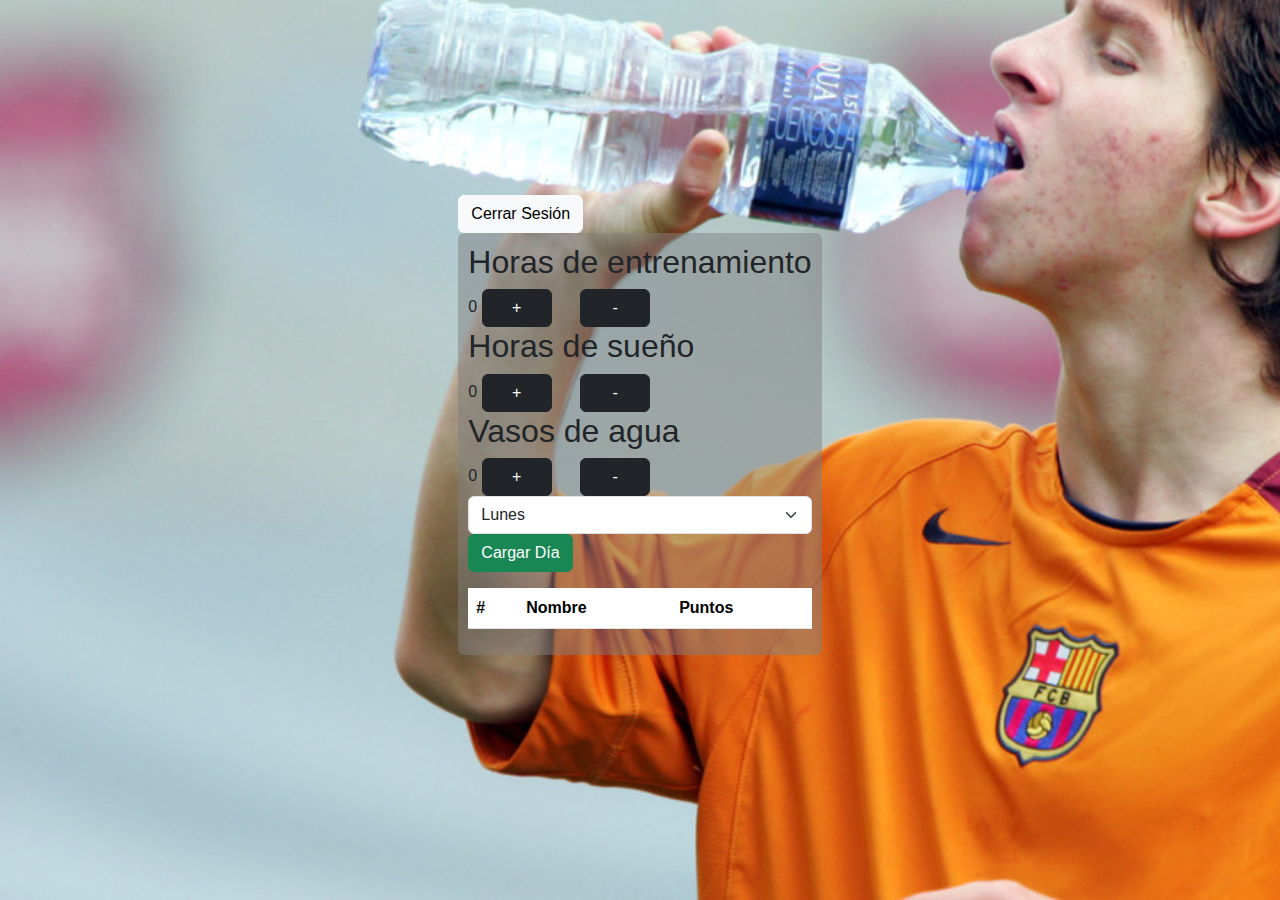
==== Front/templates/grupo/index.html @ 95d89a09 "Reorganizacion de las carpetas y los archivos" ====
<!DOCTYPE html>
<html lang="en">
<head>
    <meta charset="UTF-8">
    <meta name="viewport" content="width=device-width, initial-scale=1.0">
    <title>Grupo</title>
    <link rel="stylesheet" href="./grupo.css">
    
    <link href="https://cdn.jsdelivr.net/npm/bootstrap@5.3.3/dist/css/bootstrap.min.css" rel="stylesheet" integrity="sha384-QWTKZyjpPEjISv5WaRU9OFeRpok6YctnYmDr5pNlyT2bRjXh0JMhjY6hW+ALEwIH" crossorigin="anonymous">
</head>
<body>
    <div class="container-general">
        <div id="grupo">
            
        </div>

        <div class="cerrar-sesion">
           
            <button type="button" class="btn btn-light" data-bs-toggle="modal" data-bs-target="#exampleModal">
                Cerrar Sesión 
            </button>

            
            <div class="modal fade" id="exampleModal" tabindex="-1" aria-labelledby="exampleModalLabel" aria-hidden="true">
                <div class="modal-dialog">
                    <div class="modal-content">
                        <div class="modal-header">
                            <h1 class="modal-title fs-5" id="exampleModalLabel">Cerrar Sesion</h1>
                            <button type="button" class="btn-close" data-bs-dismiss="modal" aria-label="Close"></button>
                        </div>
                        <div class="modal-body">
                            Deseas cerrar la sesion?
                        </div>
                        <div class="modal-footer">
                            <button type="button" class="btn btn-secondary" data-bs-dismiss="modal">Cancelar</button>
                            <button type="button" class="btn btn-primary">Salir al inicio</button>
                        </div>
                    </div>
                </div>
            </div>
        </div>

        <div class="rounded" style="background-color: rgb(128 128 128 / 50%); margin-bottom: 50px; padding: 10px;">
            
            <div class="container-actividades">
                <div class="actividad">
                    <h2>Horas de entrenamiento</h2>
                    <div class="panel-de-control rounded">
                        <span id="contador1" class="contador">0</span>
                        <button id="incrementar1" type="button" class="btn btn-dark me-4" onclick="sumar_entrenamiento()" style="width: 70px;">+</button>
                        <button id="decrementar1" type="button" class="btn btn-dark me-4" onclick="restar_entrenamiento()" style="width: 70px;">-</button>
                    </div>
                </div>

                <div class="actividad">
                    <h2>Horas de sueño</h2>
                    <div class="panel-de-control rounded">
                        <span id="contador2" class="contador">0</span>
                        <button id="incrementar2" type="button" class="btn btn-dark me-4" onclick="sumar_sueño()" style="width: 70px;">+</button>
                        <button id="decrementar2" type="button" class="btn btn-dark me-4" onclick="restar_sueño()" style="width: 70px;">-</button>
                    </div>
                </div>

                <div class="actividad">
                    <h2>Vasos de agua</h2>
                    <div class="panel-de-control rounded">
                        <span id="contador3" class="contador">0</span>
                        <button id="incrementar3" type="button" class="btn btn-dark me-4" onclick="sumar_agua()" style="width: 70px;">+</button>
                        <button id="decrementar3" type="button" class="btn btn-dark me-4" onclick="restar_agua()" style="width: 70px;">-</button>
                    </div>
                </div>

                <div class="cargar mb-3">
                    
                    <select id="animo" class="form-select" aria-label="Dia">
                        <option value="muy_bien">Lunes</option>
                        <option value="bien">Martes</option>
                        <option value="meh">Miércoles</option>
                        <option value="mal">Jueves</option>
                        <option value="horrible">Viernes</option>
                        <option value="goldfish">Sábado</option>
                        <option value="goldfish">Domingo</option>
                    </select>
                    <button type="button" class="btn btn-success">Cargar Día</button>
                </div>
            </div>

            <div class="container-tabla rounded">
               
                <table id="tabla" class="table" style="width: 100%;">
                    <thead>
                        <tr>
                            <th scope="col">#</th>
                            <th scope="col">Nombre</th>
                            <th scope="col">Puntos</th>
                        </tr>
                    </thead>
                    <tbody id="tabla-body" class="table-group-divider">
                    
                    </tbody>
                </table>
            </div>
        </div>
    </div>

    <script src="{{ url_for('static', filename='grupo.js') }}"></script>
   
    <script src="https://cdn.jsdelivr.net/npm/bootstrap@5.3.3/dist/js/bootstrap.bundle.min.js" integrity="sha384-YvpcrYf0tY3lHB60NNkmXc5s9fDVZLESaAA55NDzOxhy9GkcIdslK1eN7N6jIeHz" crossorigin="anonymous"></script>
</body>
</html>
---- Front/templates/grupo/grupo.css ----
* {
    padding: 0;
    margin: 0;
    box-sizing: border-box;
    font-family: 'Montserrat', sans-serif;
}

body {
    display: flex;
    align-items: center;
    justify-content: center;
    height: 100vh;
    background-image: url(messi_tomando_agua.jpg);
    background-size: cover;
}

.container-form {
    display: flex;
    border-radius: 20px;
    box-shadow: 0 5px 7px rgba(0, 0, 0, .1);
    height: 80%;
    max-width: 600px; 
    transition: all 0.3s ease;
    margin: 10px;
    background-color: #f8f8f8; 

.informacion {
    width: 50%;
    display: flex;
    align-items: center;
    justify-content: center;
    text-align: center;
    background-color: #f7c2e9; 
    border-top-left-radius: 20px;
    border-bottom-left-radius: 20px;
}

.info-recuadro {
    width: 100%;
    padding: 0 15%;
    text-align: center;
}

.info-recuadro h2 {
    font-size: 2.5rem;
    color: #333;
}

.info-recuadro p {
    margin: 15px;
    color: #555;
}

.info-recuadro input {
    background-color: transparent;
    outline: none;
    border: solid 2px #9191bd;
    border-radius: 20px;
    padding: 10px 20px;
    color: #9191bd;
    cursor: pointer;
    transition: background-color 0.3s ease;
}

.info-recuadro input:hover {
    background-color: #9191bd;
    border: none;
    color: #fff;
    box-shadow: 0 2px 5px rgba(0, 0, 0, .1);
}

.form-info {
    display: flex;
    align-items: center;
    justify-content: center;
    width: 50%;
    text-align: center;
    background-color: #f8f8f8;
    border-top-right-radius: 20px;
    border-bottom-right-radius: 20px;
}

.form-info-recuadro {
    padding: 0 30px;
    text-align: center;
}

.form-info-recuadro h2 {
    color: #333;
    font-size: 2rem;
}

.form-info-recuadro p {
    color: #555;
}

.iconos {
    margin: 15px 0;
}

.iconos i {
    border-radius: 50%;
    padding: 15px;
    cursor: pointer;
    margin: 0 10px;
    color: #9191bd;
    border: solid thin #9191bd;
    transition: background-color 0.3s ease;
    box-shadow: 0 2px 5px rgba(0, 0, 0, .1);
}

.iconos i:hover {
    background-color: #f7c2e9;
    color: #fff;
}

.formulario {
    margin: 30px 0 0 0;
}

.formulario label {
    display: flex;
    align-items: center;
    margin-bottom: 15px;
    border-radius: 20px;
    padding: 0 10px;
    background-color: #fff;
    box-shadow: 0 2px 5px rgba(0, 0, 0, .1);
}

.formulario label input {
    width: 100%;
    padding: 10px;
    background-color: #fff;
    border: none;
    outline: none;
    border-radius: 20px;
    color: #333;
}

.formulario label i {
    color: #a7a7a7;
}

.formulario input[type="submit"] {
    margin-top: 10px;
    background-color: transparent;
    outline: none;
    border: solid 2px #9191bd;
    border-radius: 20px;
    padding: 10px 20px;
    color: #9191bd;
    cursor: pointer;
    transition: background-color 0.3s ease;
}

.formulario input[type="submit"]:hover {
    background-color: #f7c2e9;
    border: none;
    color: #fff;
    box-shadow: 0 2px 5px rgba(0, 0, 0, .1);
}

.hide {
    position: absolute;
    transform: translateY(-300%);
}
}
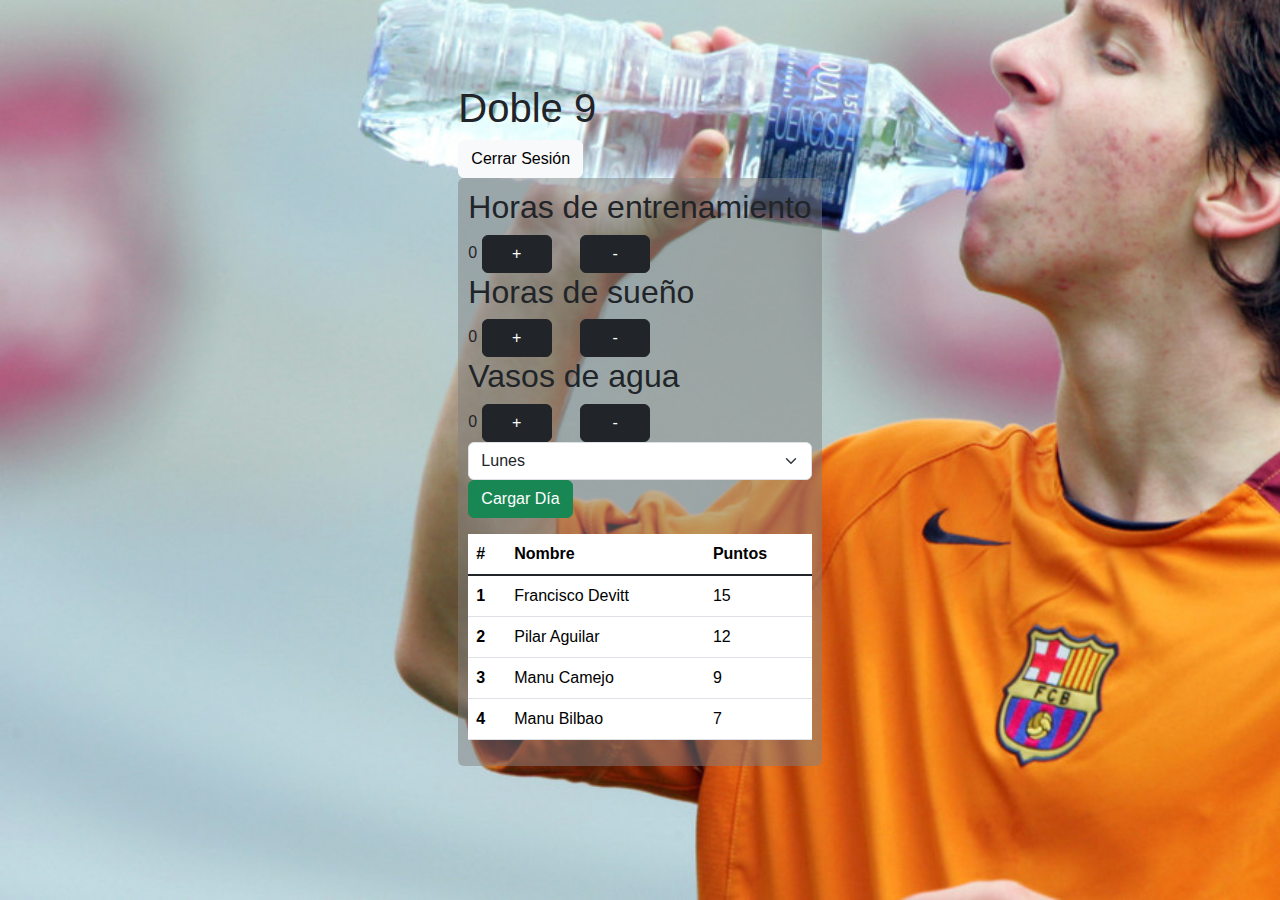
==== commit a2af2808: "MODIFICACIONES DE AMBOS PARTICIPANTES. Se creo una funcion para sumar puntos. Se esta cambiando el a" ====
--- a/Front/templates/grupo/index.html
+++ b/Front/templates/grupo/index.html
@@ -72,14 +72,14 @@
 
                 <div class="cargar mb-3">
                     
-                    <select id="animo" class="form-select" aria-label="Dia">
-                        <option value="muy_bien">Lunes</option>
-                        <option value="bien">Martes</option>
-                        <option value="meh">Miércoles</option>
-                        <option value="mal">Jueves</option>
-                        <option value="horrible">Viernes</option>
-                        <option value="goldfish">Sábado</option>
-                        <option value="goldfish">Domingo</option>
+                    <select id="dias" class="form-select" aria-label="Dia">
+                        <option value="Lunes">Lunes</option>
+                        <option value="Martes">Martes</option>
+                        <option value="Miercoles">Miércoles</option>
+                        <option value="Jueves">Jueves</option>
+                        <option value="Viernes">Viernes</option>
+                        <option value="Sabado">Sábado</option>
+                        <option value="Domingo">Domingo</option>
                     </select>
                     <button type="button" class="btn btn-success">Cargar Día</button>
                 </div>
@@ -103,7 +103,7 @@
         </div>
     </div>
 
-    <script src="{{ url_for('static', filename='grupo.js') }}"></script>
+    <script src="./grupo.js"></script>
    
     <script src="https://cdn.jsdelivr.net/npm/bootstrap@5.3.3/dist/js/bootstrap.bundle.min.js" integrity="sha384-YvpcrYf0tY3lHB60NNkmXc5s9fDVZLESaAA55NDzOxhy9GkcIdslK1eN7N6jIeHz" crossorigin="anonymous"></script>
 </body>
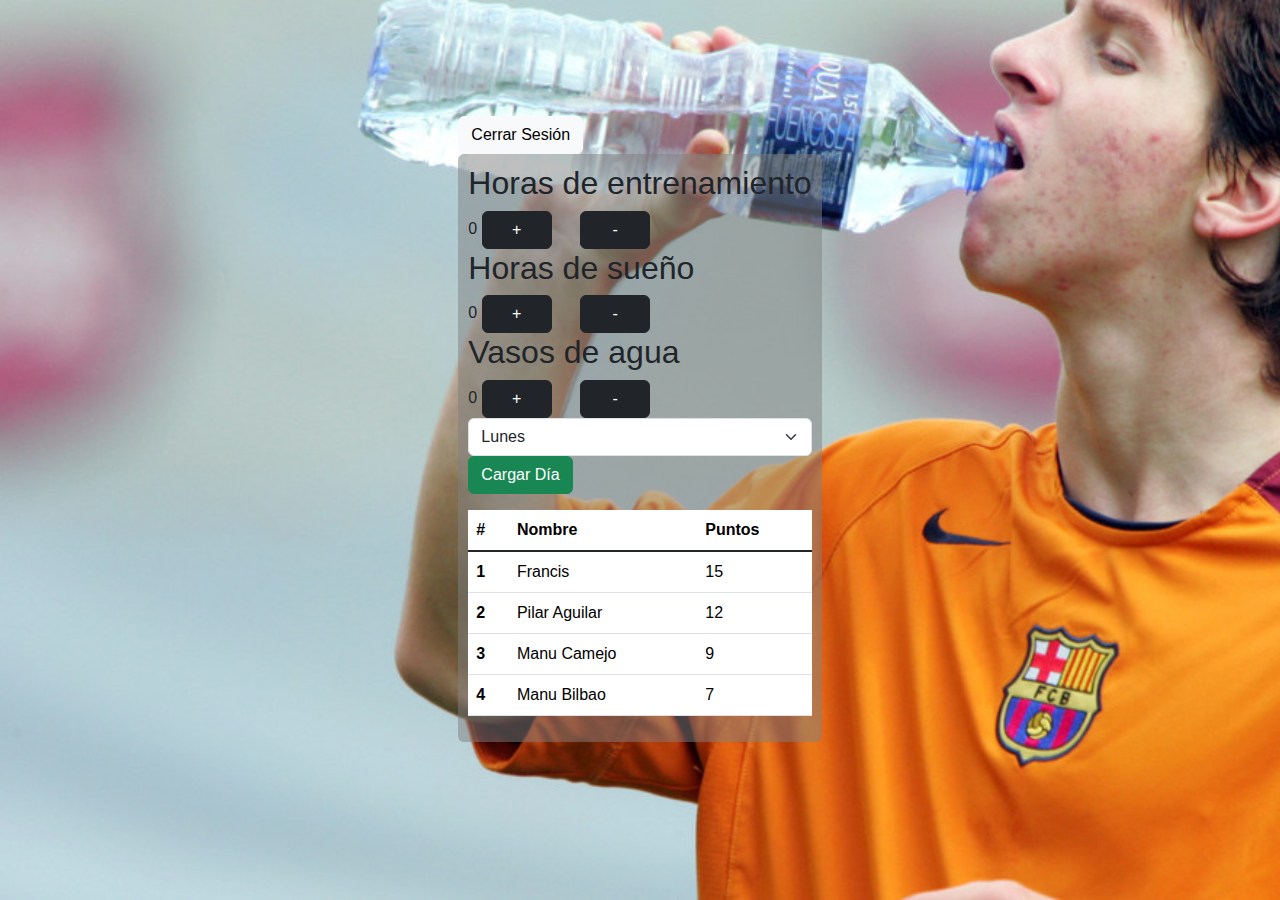
==== commit cbcfb9d2: "Se hizo la funcionalidad en js para que se agregue el nombre del grupo cuando inicias sesion en un g" ====
--- a/Front/templates/grupo/index.html
+++ b/Front/templates/grupo/index.html
@@ -103,7 +103,7 @@
         </div>
     </div>
 
-    <script src="./grupo.js"></script>
+    <script src="grupo.js"></script>
    
     <script src="https://cdn.jsdelivr.net/npm/bootstrap@5.3.3/dist/js/bootstrap.bundle.min.js" integrity="sha384-YvpcrYf0tY3lHB60NNkmXc5s9fDVZLESaAA55NDzOxhy9GkcIdslK1eN7N6jIeHz" crossorigin="anonymous"></script>
 </body>
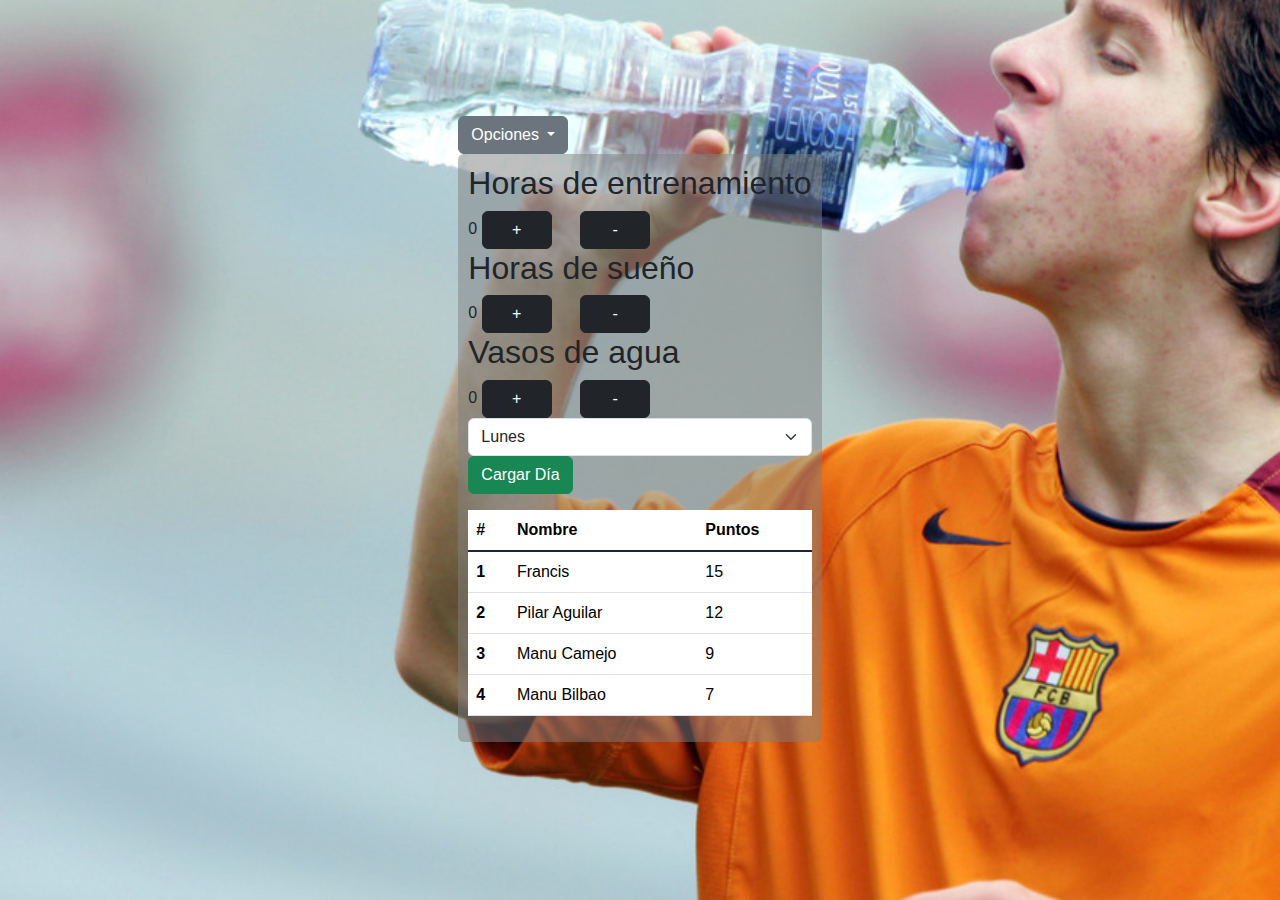
==== commit b54ec0a2: "COMMIT by : fran y pilar. se agrego el boton de eliminar cuenta al grupo" ====
--- a/Front/templates/grupo/index.html
+++ b/Front/templates/grupo/index.html
@@ -16,9 +16,16 @@
 
         <div class="cerrar-sesion">
            
-            <button type="button" class="btn btn-light" data-bs-toggle="modal" data-bs-target="#exampleModal">
-                Cerrar Sesión 
-            </button>
+            <div class="dropdown">
+                <a class="btn btn-secondary dropdown-toggle" href="#" role="button" data-bs-toggle="dropdown" aria-expanded="false">
+                  Opciones
+                </a>
+              
+                <ul class="dropdown-menu">
+                  <li><a class="dropdown-item" href="#">Cerrar sesion</a></li>
+                  <li><a class="dropdown-item" href="#">Eliminar Cuenta</a></li>
+                </ul>
+            </div>
 
             
             <div class="modal fade" id="exampleModal" tabindex="-1" aria-labelledby="exampleModalLabel" aria-hidden="true">
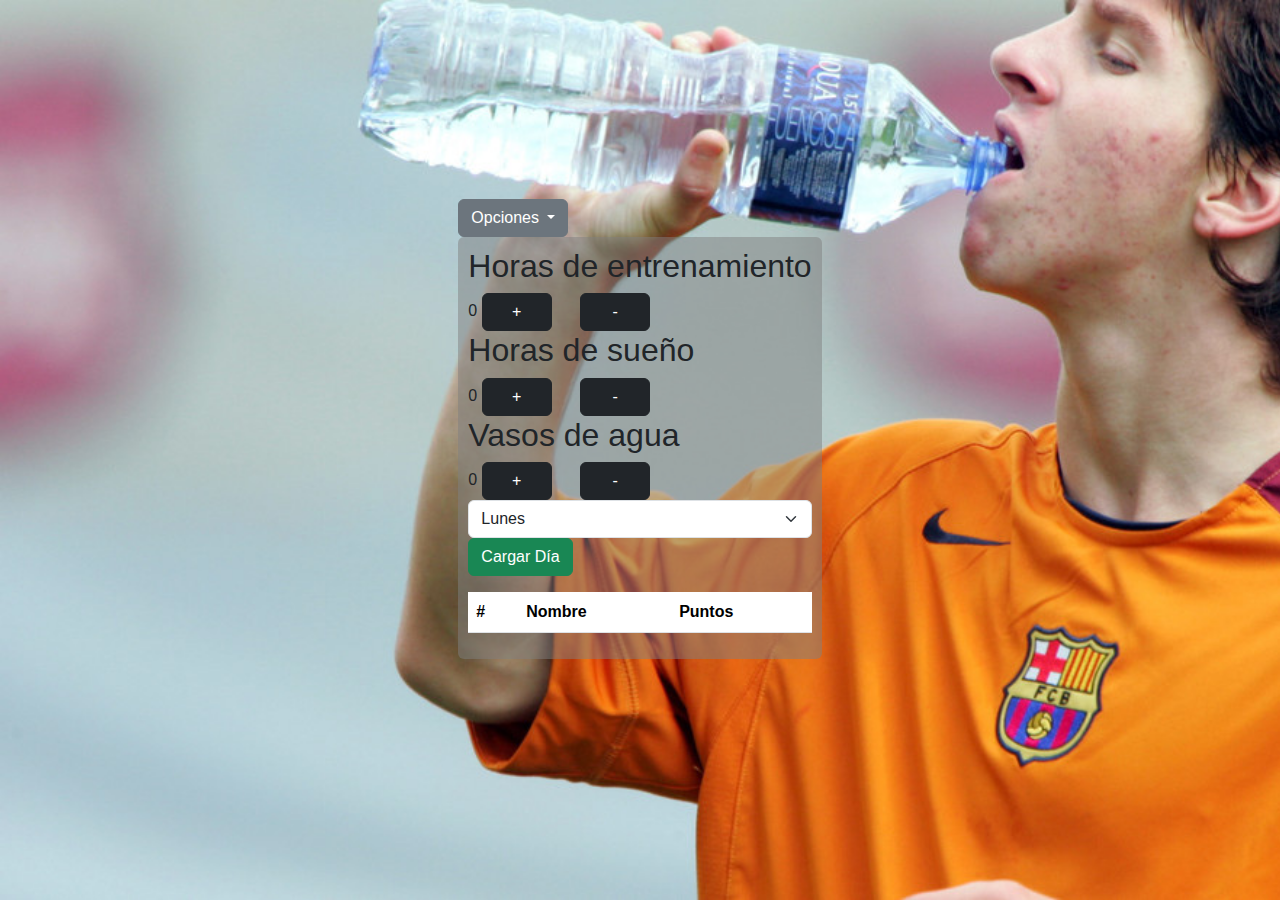
==== commit 811e0407: "COMMIT BY: Fran y Pili. Creamos endpoint /users_by_group/<grupo> que te devuelve los usuarios de un " ====
--- a/Front/templates/grupo/index.html
+++ b/Front/templates/grupo/index.html
@@ -22,7 +22,7 @@
                 </a>
               
                 <ul class="dropdown-menu">
-                  <li><a class="dropdown-item" href="#">Cerrar sesion</a></li>
+                  <li><a class="dropdown-item" href="http://localhost:8000/">Cerrar sesion</a></li>
                   <li><a class="dropdown-item" href="#">Eliminar Cuenta</a></li>
                 </ul>
             </div>
